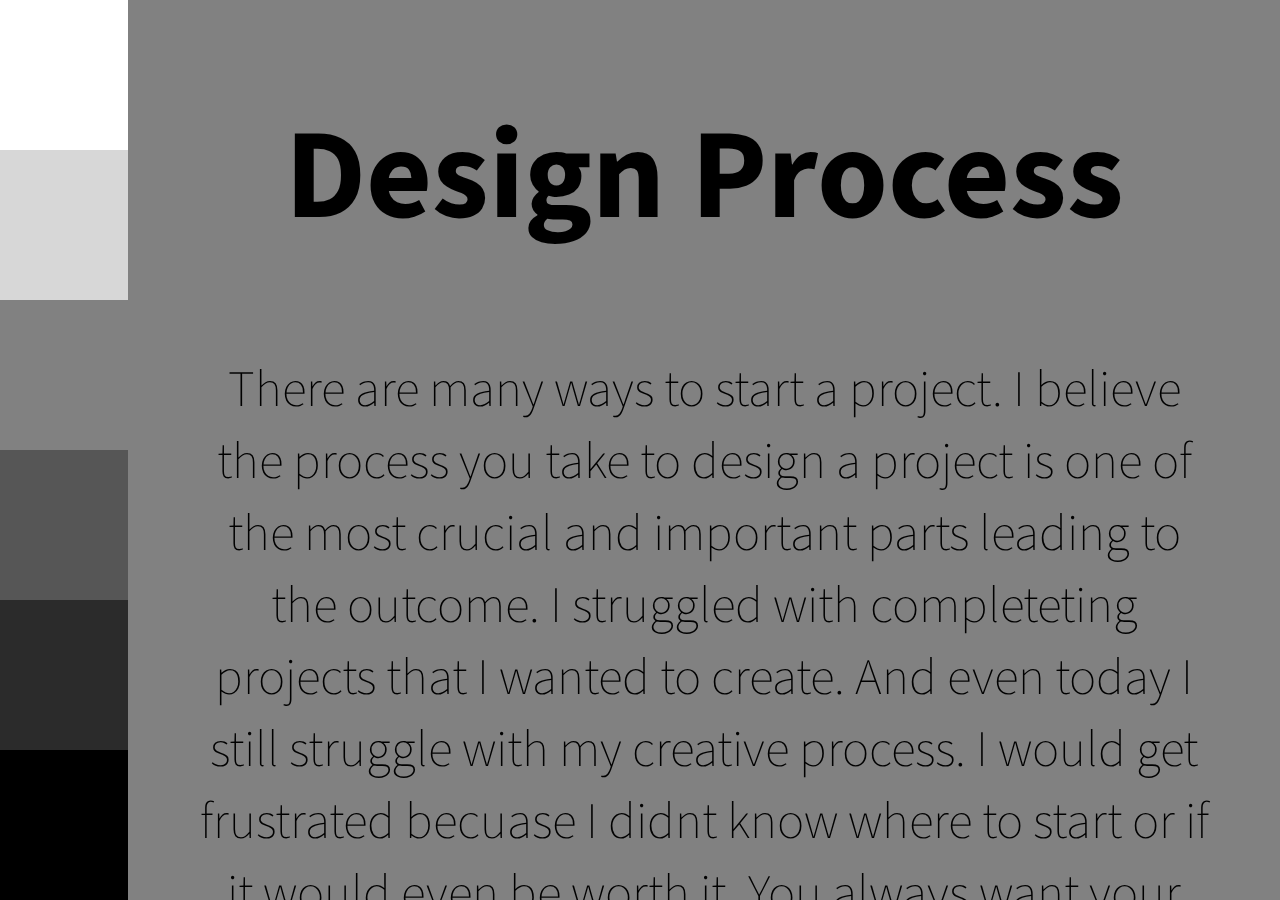
==== index3.html @ bf901508 "Merge pull request #3 from alexander-john/new-personal-update" ====
<!DOCTYPE html>
<html>
  <head>
    <link href="https://fonts.googleapis.com/css?family=Source+Sans+Pro:400,700" rel="stylesheet">
    <link rel="stylesheet" type="text/css" href="style3.css" />
  </head>
  <body>
    <div id="nav">
      <a href="index.html"><div id="one">
      </div></a>
      <a href="index2.html"><div id="two">
      </div></a>
      <div id="three">
      </div>
      <a href="index4.html"><div id="four">
      </div></a>
      <a href="index5.html"><div id="five">
      </div></a>
      <a href="index6.html"><div id="six">
      </div></a>
    </div>
    <div id="body">
      <h1>Design Process</h1>
      <p>There are many ways to start a project. I believe the process you take to design a project is one of the most crucial and important parts leading to the outcome. I struggled with completeting projects that I wanted to create. And even today I still struggle with my creative process. I would get frustrated becuase I didnt know where to start or if it would even be worth it. You always want your projects to come out special and have everyone get behind you and say you did a good job. But this is not a perfect world. You have to design a process and gather tools even before your idea is even presented to anyone. These are the things nobody else can see except you. It is what makes the difference between doing and not doing. I had to come up with a process that allows me to create more smoothly and efficiently. I believe I can improve and use better tools to create better and faster. Becoming more efficient takes practice and trying new things.</p>
        <h1>Idea</h1>
        <p>My projects start as an idea. I will take notes or state the problem I'm solving. Answer questions to myself and have things written out. That could be done in many ways so there are no limits. I choose to use my iPad for example to create on the various Adobe apps.</p>
        <h1>Design</h1>
        <p>I then choose which tools I will use that can help me produce what it is I am designing. It could be a pencil and paper to draw. My iPad has become my favorite tool. But there are many options out there to create. Your only limited by the tools you haven't learned to use. That alone lets me know I still have a lot to improve upon. </p>
        <h1>Code</h1>
        <p>Since my focus is web development I must understand the languages of the web. I use these languages to tell the computer how to display what I have designed. There are many technologies that can improve my design process, and they can be overwelming to choose from but getting started with the basics will surely lead you to a finished project and the next step would be just to keep on learning and improving. I always remind myself even the best in the business are constantly improving so I also have to improve. Its continuous and apart of the fun. </p>
    </div>
  </body>
</html>
---- style3.css ----
body {
  margin: 0;
}

#nav {
  margin: 0;
  position: absolute;
  left: 0;
  bottom: 0;
  top: 0;
  right: 90%;
}

#one {
  height: 16.6666666667%;
  background-color: rgb(255, 255, 255);
}

#two {
  height: 16.6666666667%;
  background-color: rgb(215, 215, 215);
}

#three {
  height: 16.6666666667%;
  background-color: rgb(129, 129, 129);
}

#four {
  height: 16.6666666667%;
  background-color: rgb(86, 86, 86);
}

#five {
  height: 16.6666666667%;
  background-color: rgb(43, 43, 43);
}

#six {
  height: 16.6666666667%;
  background-color: rgb(0, 0, 0);
}

#body {
  overflow: scroll;
  background-color: rgb(129, 129, 129);
  position: absolute;
  right: 0;
  top: 0;
  bottom: 0;
  left: 10%;
  padding-left: 5%;
  padding-right: 5%;
}

h1 {
  font-size: 10vw;
  font-weight: 700;
  text-align: center;
  font-family: 'Source Sans Pro', sans-serif;
}

p {
  font-family: 'Source Sans Pro', sans-serif;
  font-size: 4vw;
  font-weight: 100;
  text-align: center;
}
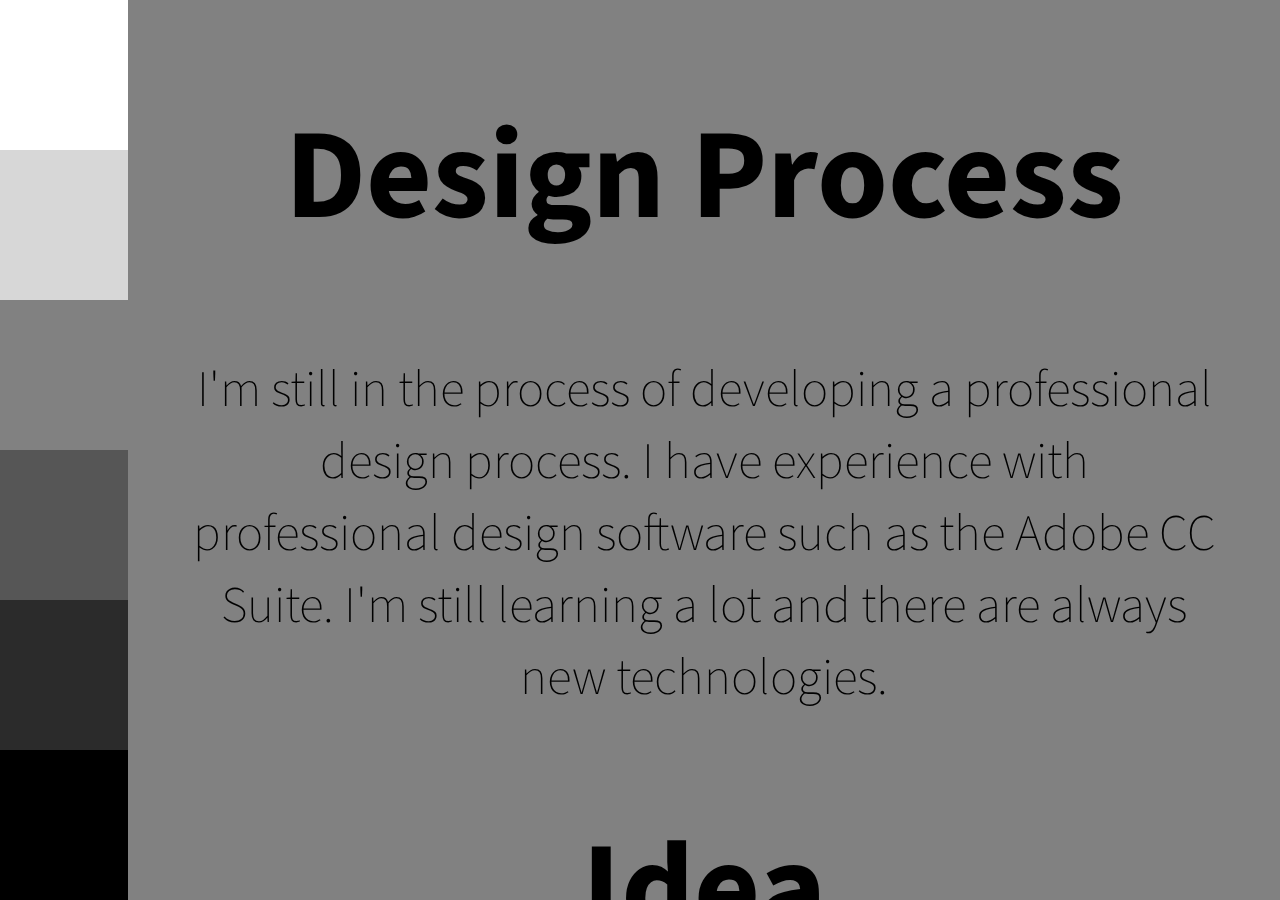
==== commit d91d6ea6: "Merge pull request #6 from alexander-john/new-personal-update" ====
--- a/index3.html
+++ b/index3.html
@@ -21,7 +21,7 @@
     </div>
     <div id="body">
       <h1>Design Process</h1>
-      <p>There are many ways to start a project. I believe the process you take to design a project is one of the most crucial and important parts leading to the outcome. I struggled with completeting projects that I wanted to create. And even today I still struggle with my creative process. I would get frustrated becuase I didnt know where to start or if it would even be worth it. You always want your projects to come out special and have everyone get behind you and say you did a good job. But this is not a perfect world. You have to design a process and gather tools even before your idea is even presented to anyone. These are the things nobody else can see except you. It is what makes the difference between doing and not doing. I had to come up with a process that allows me to create more smoothly and efficiently. I believe I can improve and use better tools to create better and faster. Becoming more efficient takes practice and trying new things.</p>
+      <p>I'm still in the process of developing a professional design process. I have experience with professional design software such as the Adobe CC Suite. I'm still learning a lot and there are always new technologies.</p>
         <h1>Idea</h1>
         <p>My projects start as an idea. I will take notes or state the problem I'm solving. Answer questions to myself and have things written out. That could be done in many ways so there are no limits. I choose to use my iPad for example to create on the various Adobe apps.</p>
         <h1>Design</h1>
@@ -30,4 +30,4 @@
         <p>Since my focus is web development I must understand the languages of the web. I use these languages to tell the computer how to display what I have designed. There are many technologies that can improve my design process, and they can be overwelming to choose from but getting started with the basics will surely lead you to a finished project and the next step would be just to keep on learning and improving. I always remind myself even the best in the business are constantly improving so I also have to improve. Its continuous and apart of the fun. </p>
     </div>
   </body>
-</html>+</html>
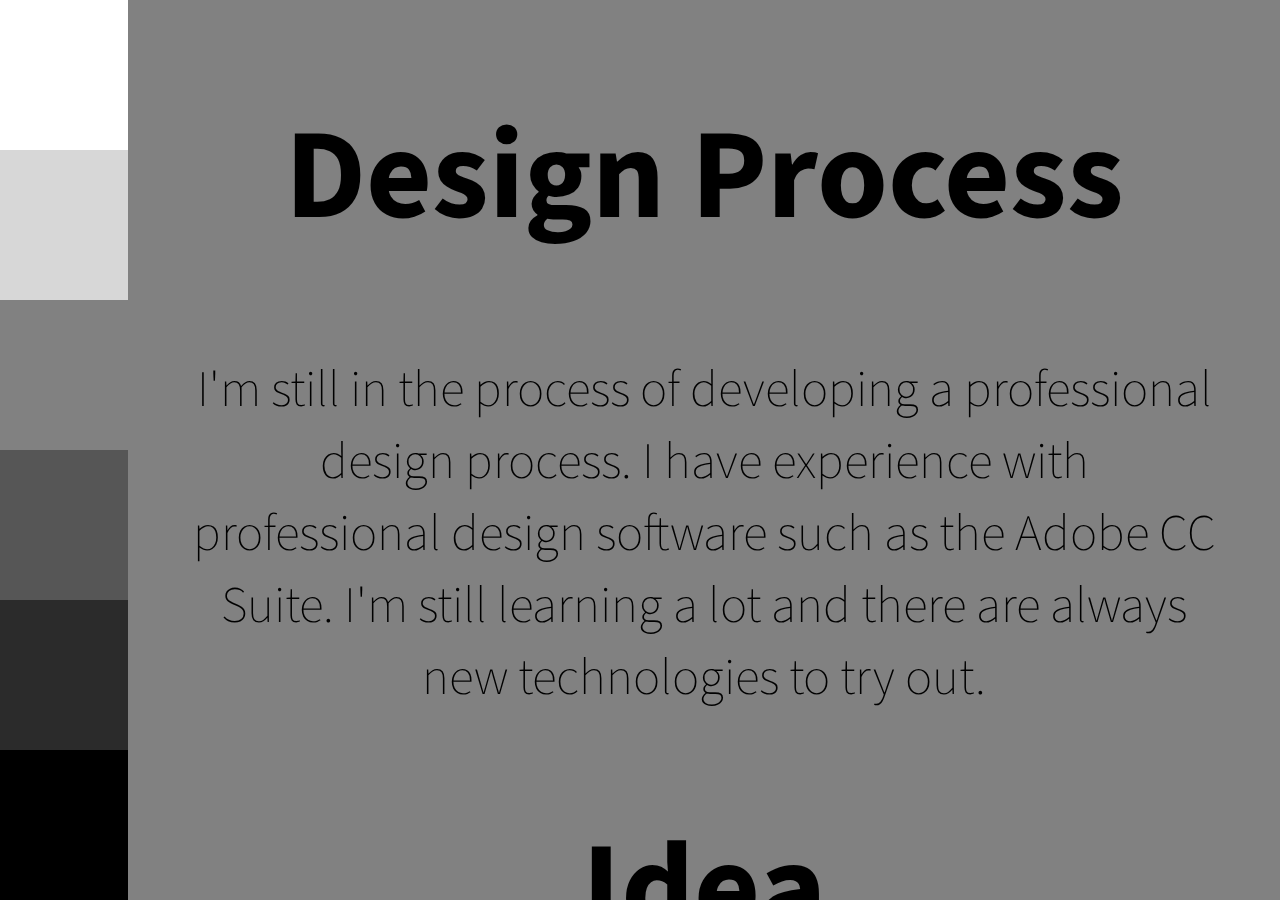
==== commit 2b3c6832: "More editing" ====
--- a/index3.html
+++ b/index3.html
@@ -21,7 +21,7 @@
     </div>
     <div id="body">
       <h1>Design Process</h1>
-      <p>I'm still in the process of developing a professional design process. I have experience with professional design software such as the Adobe CC Suite. I'm still learning a lot and there are always new technologies.</p>
+      <p>I'm still in the process of developing a professional design process. I have experience with professional design software such as the Adobe CC Suite. I'm still learning a lot and there are always new technologies to try out.</p>
         <h1>Idea</h1>
         <p>My projects start as an idea. I will take notes or state the problem I'm solving. Answer questions to myself and have things written out. That could be done in many ways so there are no limits. I choose to use my iPad for example to create on the various Adobe apps.</p>
         <h1>Design</h1>
